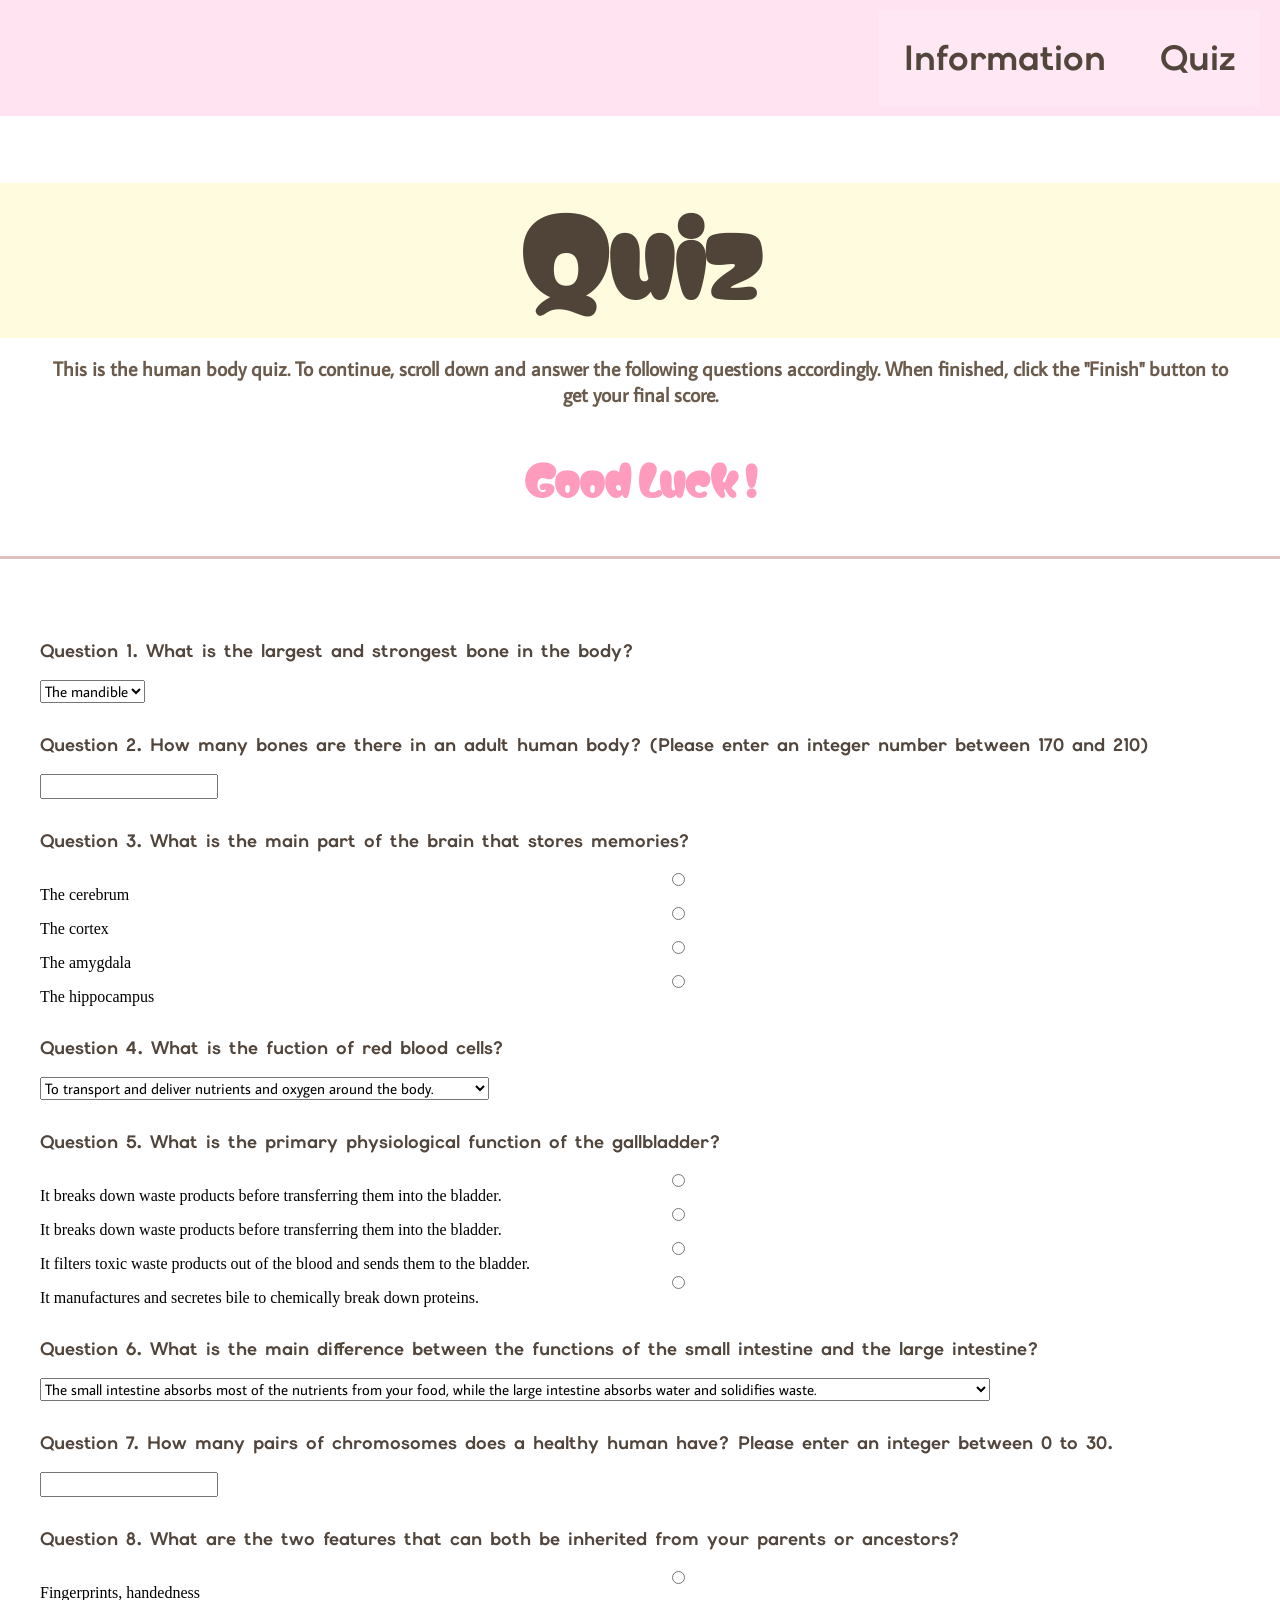
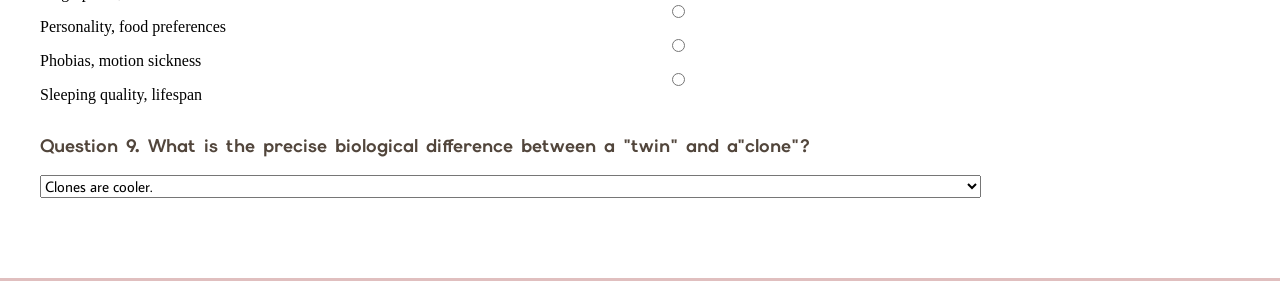
==== quiz.html @ 330b7ac4 "Add files via upload" ====
<!DOCTYPE html>


<html lang="en">


    <head>
        <link href = "quiz_style.css" rel = "stylesheet" type = "text/css">
        <meta name="viewport" content="width=device-width, initial-scale=1.0">
        <meta charset="UTF-8">
        <title>Human Body Quiz</title>
    </head>


    <body>


        <nav class="navbar">
            <ul>
                <li><a href="index.html">Information</a></li>
                <li><a href="quiz.html">Quiz</a></li>
            </ul>
        </nav>


        <script src="script.js"></script>


        <h1 class="quiz">Quiz</h1>
        <h2>This is the human body quiz. To continue, scroll down and answer the following questions accordingly. When finished, click the "Finish" button to get your final score.</h2>
        <h3>Good Luck !</h3>

        <hr style="border: none; border-top: 3px solid rgb(224, 191, 191); margin-top: 150px; margin-bottom: 80px;">


        <p>Question 1. What is the largest and strongest bone in the body?</p>
        <select class="q" id="q1">
            <option value="mandible">The mandible</option>
            <option value="humerus">The humerus</option>
            <option value="femur">The femur</option>
            <option value="tibia">The tibia</option>
        </select>


        <p>Question 2. How many bones are there in an adult human body? (Please enter an integer number between 170 and 210)</p>
        <input class="q" id="q2">


        <p>Question 3. What is the main part of the brain that stores memories?</p>
        <div class="radio-group">
        <input class="q" id="q3" type="radio">
        <label for="cerebrum">The cerebrum</label>
        <input class="q" type="radio">
        <label for="cortex">The cortex</label>
        <input class="q" type="radio">
        <label for="amygdala">The amygdala</label>
        <input class="q" type="radio">
        <label for="hippocampus">The hippocampus</label>
        </div>


        <p>Question 4. What is the fuction of red blood cells?</p>
        <select class="q" id="q4">
            <option value="transportanddeliver">To transport and deliver nutrients and oxygen around the body.</option>
            <option value="transportingliquidwaste">Transporting liquid waste and hormones throughout the body.</option>
            <option value="fightinfections">To fight infections like pathogens to defend the body.</option>
            <option value="regulatingbodytemp">Regulating body temperature by circulating around the body everyday.</option>
        </select>


        <p>Question 5. What is the primary physiological function of the gallbladder?</p>
        <div class="radio-group">
        <input class="q" id="q5" type="radio">
        <label for="q5o1">It breaks down waste products before transferring them into the bladder.</label>
        <input class="q" type="radio">
        <label for="q5o2">It breaks down waste products before transferring them into the bladder.</label>
        <input class="q" type="radio">
        <label for="q5o3">It filters toxic waste products out of the blood and sends them to the bladder.</label>
        <input class="q" type="radio">
        <label for="q5o4">It manufactures and secretes bile to chemically break down proteins.</label>
        </div>


        <p>Question 6. What is the main difference between the functions of the small intestine and the large intestine?</p>
        <select class="q" id="q6">
            <option value="q6o1">The small intestine absorbs most of the nutrients from your food, while the large intestine absorbs water and solidifies waste.</option>
            <option value="q6o2">The small intestine filters toxic cellular waste from the blood, while the large intestine stores solid food waste.</option>
            <option value="q6o3">There are no differences as they both carry out the same function of absorption and excretion.</option>
            <option value="q6o4">The small intestine uses a high concentration of hydrochloric acid to dissolve proteins, while the large intestine uses other fluids to neutralize that acid.</option>
        </select>
       
        <p>Question 7. How many pairs of chromosomes does a healthy human have? Please enter an integer between 0 to 30.</p>
        <input class="q" id="q7">


        <p>Question 8. What are the two features that can both be inherited from your parents or ancestors?</p>
        <div class="radio-group">
        <input class="q" id="q8" type="radio">
        <label for="q8o1">Fingerprints, handedness</label>
        <input class="q" type="radio">
        <label for="q8o2">Personality, food preferences</label>
        <input class="q" type="radio">
        <label for="q8o3">Phobias, motion sickness</label>
        <input class="q" type="radio">
        <label for="q8o4">Sleeping quality, lifespan</label>
        </div>


        <p>Question 9. What is the precise biological difference between a "twin" and a"clone"?</p>
        <select class="q" id="q9">
            <option value="q9o1">Clones are cooler.</option>
            <option value="q9o2">Twins do not have the exact chromosomes inherited but clones do.</option>
            <option value="q9o3">Twins have their own personalities, but a clone will automatically have the exact same memories, fears, and skills as the person they were copied from.</option>
            <option value="q9o4">There are no differences.</option>
        </select>

        <hr style="border: none; border-top: 3px solid rgb(224, 191, 191); margin-top: 80px;">

    </body>
</html>
---- quiz_style.css ----
@import url(https://fonts.googleapis.com/css?family=Matemasie);
@import url(https://fonts.googleapis.com/css?family=Elms+Sans);
@import url(https://fonts.googleapis.com/css?family=Average+Sans);


body{
    margin:0;
    padding:0;
    overflow-x: hidden;
}


.navbar ul{
    list-style-type: none;
    padding:0px;
    background-color: rgb(255, 231, 243);
    overflow: hidden;
    margin:0px;
    text-align: right;
}


.navbar{
    background-color: rgb(255, 227, 240);
    padding: 10px 20px;
    overflow: hidden;
}


.navbar img{
    display: inline-block;
    vertical-align: middle;
    height: 80px;
    margin-top: 5px;
}


.navbar ul{
    margin: 0;
    padding: 0;
    list-style: none;
    float: right;
}


.navbar li{
    display: inline-block;
}


.navbar a{
    text-decoration: none;
    font-size: 35px;
    font-family: 'Elms Sans';
    font-weight: bold;
    color: rgb(82, 70, 60);
    display: inline-block;
    padding: 25px;    
    vertical-align: middle;
}


.navbar a:hover{
    background-color: rgb(255, 199, 218);
    border-radius: 8px;
}


h1{
    font-family: 'Matemasie';
    color: rgb(80, 67, 56);
    line-height:-20px ;
    text-align: left;
    line-height:130px;
    text-align: center;
    margin-top: none;
    padding-bottom:25px;
    font-size: 100px;
    background-color: rgb(254, 251, 222);
}

h2{
    font-family: 'Average Sans';
    color: rgb(107, 91, 76);
    text-align: center;
    font-size:20px;
    margin-top:-50px;
    margin-left: 40px;
    margin-right: 40px;
}

h3{
    font-family: 'Matemasie';
    font-weight: bold;
    color: #ff9cbd;
    text-align: center;
    font-size:40px;
    margin-bottom:-100px;
    margin-left: 40px;
    margin-right: 40px;
}

p{
    padding-left: 40px;
    font-family: 'Elms Sans';
    font-weight: bold;
    color:rgb(82, 70, 60);
    margin-top: 30px;
    font-size: 18px;
}


.q{
    margin-left: 40px;
    line-height: -30px;
    font-family: 'Average Sans';
    font-size: 15px;
}

.radio-group{
    margin-left: 40px;
    display:flex;
    flex-direction: column;
}
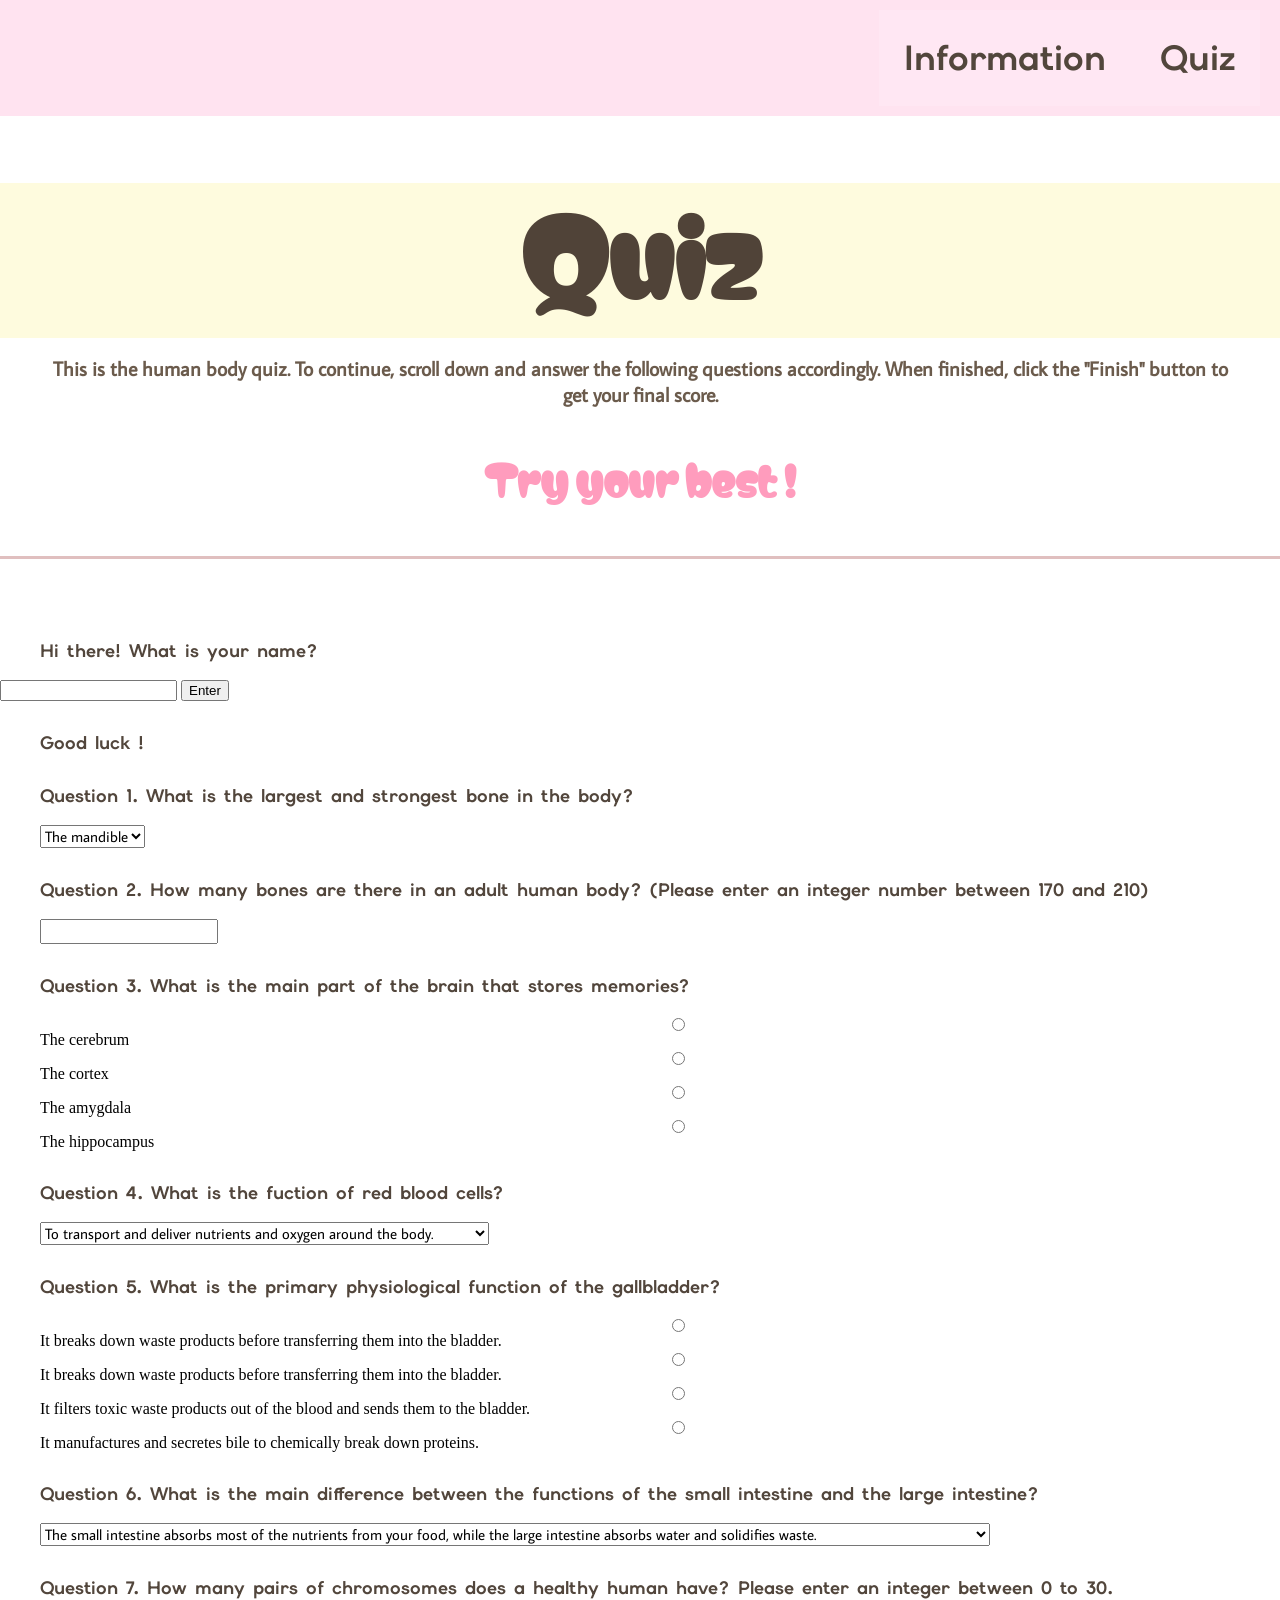
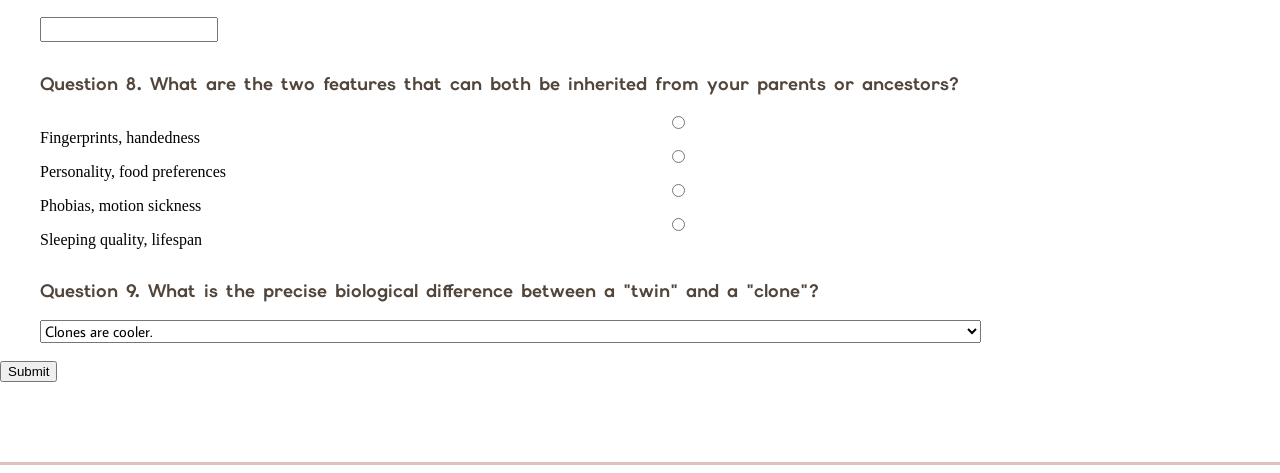
==== commit c79b5897: "Update quiz.html" ====
--- a/quiz.html
+++ b/quiz.html
@@ -1,19 +1,16 @@
 <!DOCTYPE html>
-
 
 <html lang="en">
 
-
     <head>
         <link href = "quiz_style.css" rel = "stylesheet" type = "text/css">
+        <script src="script.js" defer></script>
         <meta name="viewport" content="width=device-width, initial-scale=1.0">
         <meta charset="UTF-8">
         <title>Human Body Quiz</title>
     </head>
 
-
     <body>
-
 
         <nav class="navbar">
             <ul>
@@ -22,42 +19,39 @@
             </ul>
         </nav>
 
-
-        <script src="script.js"></script>
-
-
         <h1 class="quiz">Quiz</h1>
         <h2>This is the human body quiz. To continue, scroll down and answer the following questions accordingly. When finished, click the "Finish" button to get your final score.</h2>
-        <h3>Good Luck !</h3>
+        <h3>Try your best !</h3>
 
         <hr style="border: none; border-top: 3px solid rgb(224, 191, 191); margin-top: 150px; margin-bottom: 80px;">
 
-
+        <p>Hi there! What is your name?</p>
+        <input id="namee">
+        <button id="buttonforname">Enter</button>
+        <p id="ohhhi">Good luck <span id="egname"></span>! </p>
+       
         <p>Question 1. What is the largest and strongest bone in the body?</p>
         <select class="q" id="q1">
-            <option value="mandible">The mandible</option>
-            <option value="humerus">The humerus</option>
-            <option value="femur">The femur</option>
-            <option value="tibia">The tibia</option>
+            <option value="0" name="q1">The mandible</option>
+            <option value="0" name="q1">The humerus</option>
+            <option value="1" name="q1">The femur</option>
+            <option value="0" name="q1">The tibia</option>
         </select>
-
 
         <p>Question 2. How many bones are there in an adult human body? (Please enter an integer number between 170 and 210)</p>
         <input class="q" id="q2">
 
-
         <p>Question 3. What is the main part of the brain that stores memories?</p>
         <div class="radio-group">
-        <input class="q" id="q3" type="radio">
+        <input class="q" id="q3" type="radio" value="0" name="q3">
         <label for="cerebrum">The cerebrum</label>
-        <input class="q" type="radio">
+        <input class="q" type="radio" value="0" name="q3">
         <label for="cortex">The cortex</label>
-        <input class="q" type="radio">
+        <input class="q" type="radio" value="0" name="q3">
         <label for="amygdala">The amygdala</label>
-        <input class="q" type="radio">
+        <input class="q" type="radio" value="1" name="q3">
         <label for="hippocampus">The hippocampus</label>
         </div>
-
 
         <p>Question 4. What is the fuction of red blood cells?</p>
         <select class="q" id="q4">
@@ -67,19 +61,17 @@
             <option value="regulatingbodytemp">Regulating body temperature by circulating around the body everyday.</option>
         </select>
 
-
         <p>Question 5. What is the primary physiological function of the gallbladder?</p>
         <div class="radio-group">
-        <input class="q" id="q5" type="radio">
+        <input class="q" id="q5" type="radio" value="0" name="q5">
         <label for="q5o1">It breaks down waste products before transferring them into the bladder.</label>
-        <input class="q" type="radio">
+        <input class="q" type="radio" value="0" name="q5">
         <label for="q5o2">It breaks down waste products before transferring them into the bladder.</label>
-        <input class="q" type="radio">
+        <input class="q" type="radio" value="0" name="q5">
         <label for="q5o3">It filters toxic waste products out of the blood and sends them to the bladder.</label>
-        <input class="q" type="radio">
+        <input class="q" type="radio" value="1" name="q5">
         <label for="q5o4">It manufactures and secretes bile to chemically break down proteins.</label>
         </div>
-
 
         <p>Question 6. What is the main difference between the functions of the small intestine and the large intestine?</p>
         <select class="q" id="q6">
@@ -92,29 +84,29 @@
         <p>Question 7. How many pairs of chromosomes does a healthy human have? Please enter an integer between 0 to 30.</p>
         <input class="q" id="q7">
 
-
         <p>Question 8. What are the two features that can both be inherited from your parents or ancestors?</p>
         <div class="radio-group">
-        <input class="q" id="q8" type="radio">
+        <input class="q" id="q8" type="radio" value="0" name="q8">
         <label for="q8o1">Fingerprints, handedness</label>
-        <input class="q" type="radio">
+        <input class="q" type="radio" value="0" name="q8">
         <label for="q8o2">Personality, food preferences</label>
-        <input class="q" type="radio">
+        <input class="q" type="radio" value="0" name="q8">
         <label for="q8o3">Phobias, motion sickness</label>
-        <input class="q" type="radio">
+        <input class="q" type="radio" value="1" name="q8">
         <label for="q8o4">Sleeping quality, lifespan</label>
         </div>
 
-
-        <p>Question 9. What is the precise biological difference between a "twin" and a"clone"?</p>
+        <p>Question 9. What is the precise biological difference between a "twin" and a "clone"?</p>
         <select class="q" id="q9">
             <option value="q9o1">Clones are cooler.</option>
             <option value="q9o2">Twins do not have the exact chromosomes inherited but clones do.</option>
             <option value="q9o3">Twins have their own personalities, but a clone will automatically have the exact same memories, fears, and skills as the person they were copied from.</option>
             <option value="q9o4">There are no differences.</option>
         </select>
+        <br><br>
+        <button id="finalbutton"type="button" onclick="checkScore()">Submit</button>
 
         <hr style="border: none; border-top: 3px solid rgb(224, 191, 191); margin-top: 80px;">
 
     </body>
-</html>+</html>
